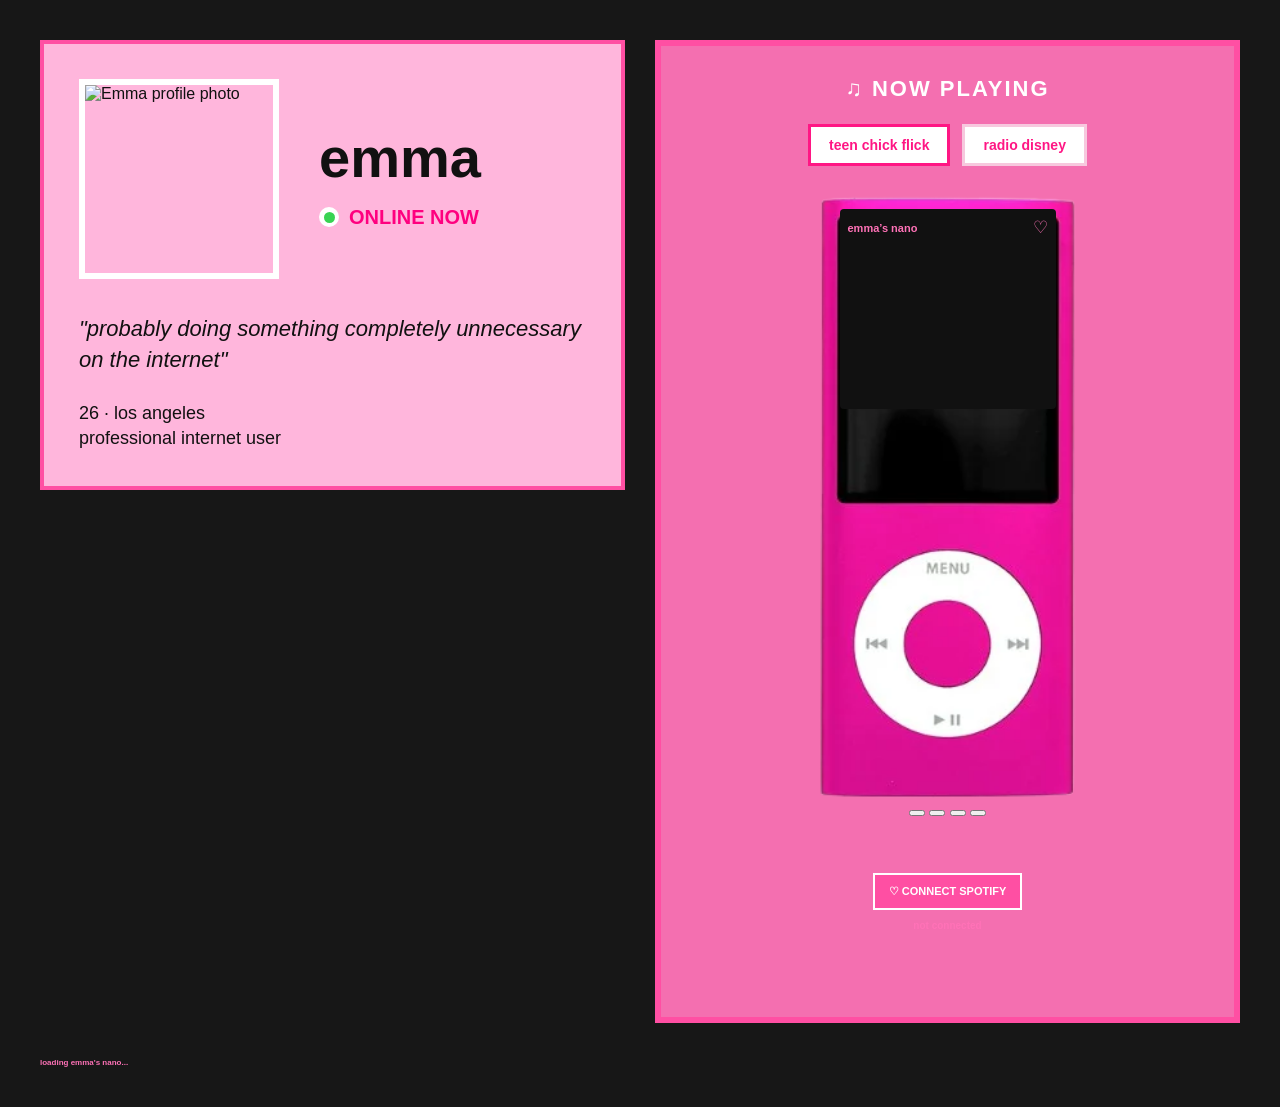
==== index.html @ bb6e9020 "Update index.html" ====
<!DOCTYPE html>
<html lang="en">

<head>
  <meta charset="UTF-8">

  <meta
    name="viewport"
    content="width=device-width, initial-scale=1.0"
  >

  <title>★ emma is online ★</title>

  <link rel="stylesheet" href="style.css">
</head>


<body>

  <main class="homepage">

    <section class="top-section">


      <!-- PROFILE CARD -->

      <div class="profile-card">

        <div class="profile-header">

          <img
            class="profile-photo"
            src="https://placehold.co/200x200"
            alt="Emma profile photo"
          >

          <div class="profile-identity">

            <h1>emma</h1>

            <p class="online-status">

              <span class="online-ring">
                <span class="online-dot"></span>
              </span>

              ONLINE NOW

            </p>

          </div>

        </div>


        <div class="profile-details">

          <p class="status">
            "probably doing something completely unnecessary on the internet"
          </p>

          <p class="bio">
            26 · los angeles<br>
            professional internet user
          </p>

        </div>

      </div>



    <!-- MUSIC CARD -->

<div class="music-card">

  <h2 class="music-heading">
    ♫ NOW PLAYING
  </h2>


  <!-- PLAYLIST SWITCHER -->

  <div class="playlist-tabs">

    <button
      class="playlist-btn active"
      id="teen-playlist"
      type="button"
    >
      teen chick flick
    </button>

    <button
      class="playlist-btn"
      id="disney-playlist"
      type="button"
    >
      radio disney
    </button>

  </div>


  <!-- IPOD -->

  <div class="ipod-wrap">

    <img
      class="real-ipod"
      src="ipod-nano-front.png"
      alt="Pink iPod Nano"
    >


    <!-- CUSTOM SCREEN OVER THE REAL IPOD -->

    <div class="ipod-screen">

      <div class="screen-top">

        <span class="nano-label">
          emma’s nano
        </span>

        <span class="nano-heart">
          ♡
        </span>

      </div>

            </div>
      <!-- end ipod-screen -->


      <!-- INVISIBLE CLICK WHEEL HOTSPOTS -->

      <button
        class="wheel-hotspot wheel-prev"
        id="wheel-prev"
        type="button"
        aria-label="Previous track"
      ></button>


      <button
        class="wheel-hotspot wheel-next"
        id="wheel-next"
        type="button"
        aria-label="Next track"
      ></button>


      <button
        class="wheel-hotspot wheel-play"
        id="wheel-play"
        type="button"
        aria-label="Play or pause"
      ></button>


      <button
        class="wheel-hotspot wheel-center"
        id="wheel-center"
        type="button"
        aria-label="Play or pause"
      ></button>


    </div>
    <!-- end ipod-wrap -->


      <!-- BEFORE SPOTIFY IS CONNECTED -->

      <div
        class="spotify-login"
        id="spotify-login"
      >

        <button
          class="connect-spotify"
          id="connect-spotify"
          type="button"
        >
          ♡ CONNECT SPOTIFY
        </button>

        <p
          class="spotify-status"
          id="spotify-status"
        >
          not connected
        </p>

      </div>


      <!-- AFTER SPOTIFY IS CONNECTED -->

      <div
  class="nano-player hidden"
  id="nano-player"
>
  <div class="now-playing-label">
    Now Playing
  </div>

  <img
    id="track-art"
    class="track-art-full"
    alt="Current album art"
  >

  <div class="progress-section">
    <div class="time-row">
      <span id="current-time">0:00</span>
      <span id="total-time">0:00</span>
    </div>

    <div class="progress-bar">
      <div
        class="progress-fill"
        id="progress-fill"
      ></div>
    </div>
  </div>

  <div class="track-meta">
    <p
      class="track-title-full"
      id="track-title"
    >
      Track Title
    </p>

    <p
      class="track-artist-full"
      id="track-artist"
    >
      Artist Name
    </p>
  </div>
</div>
          </div>

        </div>


        <div class="nano-controls">

          <button
            id="prev-track"
            class="nano-control"
            type="button"
            aria-label="Previous track"
          >
            ◀◀
          </button>

          <button
            id="toggle-play"
            class="nano-control play-control"
            type="button"
            aria-label="Play or pause"
          >
            ▶
          </button>

          <button
            id="next-track"
            class="nano-control"
            type="button"
            aria-label="Next track"
          >
            ▶▶
          </button>

        </div>


        <p
          class="player-status"
          id="player-status"
        >
          loading emma's nano...
        </p>

      </div>

    </div>

  </div>

</div>

          </div>

        </div>

      </div>


    </section>

  </main>


  <!-- our JavaScript -->

  <script src="script.js?v=4"></script>

</body>

</html>
---- style.css ----
* {
  box-sizing: border-box;
}


body {
  margin: 0;
  padding: 40px;

  background: #171717;

  font-family: Arial, Helvetica, sans-serif;
  color: white;
}


.homepage {
  max-width: 1200px;
  margin: 0 auto;
}


.top-section {
  display: grid;

  grid-template-columns: 1fr 1fr;

  gap: 30px;

  align-items: start;
}



/* -------------------------
   PROFILE
------------------------- */


.profile-card {
  padding: 35px;

  background: #ffb6dc;
  color: #111;

  border: 4px solid #ff4fa3;
}


.profile-header {
  display: flex;

  align-items: center;

  gap: 40px;
}


.profile-photo {
  width: 200px;
  height: 200px;

  object-fit: cover;

  border: 6px solid white;
}


.profile-identity {
  flex: 1;
}


.profile-identity h1 {
  margin: 0 0 20px 0;

  font-size: 56px;
  line-height: 1;
}


.online-status {
  display: flex;

  align-items: center;

  gap: 10px;

  margin: 0;

  color: #ff007f;

  font-size: 20px;
  font-weight: bold;

  white-space: nowrap;
}


.online-ring {
  width: 20px;
  height: 20px;

  background: white;

  border-radius: 50%;

  display: flex;

  align-items: center;
  justify-content: center;

  flex-shrink: 0;
}


.online-dot {
  width: 11px;
  height: 11px;

  background: #39d353;

  border-radius: 50%;

  animation: blink 1s infinite;
}


.profile-details {
  margin-top: 35px;
}


.status {
  margin: 0;

  font-size: 22px;
  font-style: italic;

  line-height: 1.4;
}


.bio {
  margin-top: 25px;
  margin-bottom: 0;

  font-size: 18px;

  line-height: 1.4;
}



/* -------------------------
   MUSIC AREA
------------------------- */


.music-card {
  padding: 30px;

  background: #f46fb0;

  border: 6px solid #ff4fa3;

  text-align: center;
}


.music-heading {
  margin: 0 0 22px 0;

  color: white;

  font-size: 22px;
  font-weight: 800;

  letter-spacing: 2px;
}


.playlist-tabs {
  display: flex;

  justify-content: center;

  gap: 12px;

  margin-bottom: 28px;
}


.playlist-btn {
  padding: 10px 18px;

  background: white;

  border: 3px solid #f7c8de;

  color: #ff1684;

  font-size: 14px;
  font-weight: bold;

  cursor: pointer;
}


.playlist-btn.active {
  border-color: #ff1684;
}



/* -------------------------
   REAL IPOD
------------------------- */


.ipod-wrap {
  position: relative;

  width: 260px;

  margin: 0 auto;
}


.real-ipod {
  display: block;

  width: 100%;
  height: auto;
}



/*
The Spotify player is positioned
on top of the iPod's black screen.
*/

.ipod-screen {
  position: absolute;

  top: 15px;
  left: 22px;

  width: 216px;
  height: 200px;

  padding: 8px;

  overflow: hidden;

  background: #111;
  border-radius: 4px;
}

.screen-top {
  display: flex;
  justify-content: space-between;
  align-items: center;

  margin-bottom: 6px;

  color: #ff72b7;
}

#embed-iframe {
  width: 100%;
  height: 152px;
  overflow: hidden;
}

.nano-label {
  font-size: 11px;
  font-weight: bold;
}


.nano-heart {
  font-size: 17px;
}


#embed-iframe {
  width: 100%;
}



/* -------------------------
   ANIMATIONS
------------------------- */


@keyframes blink {

  0% {
    opacity: 1;
  }

  50% {
    opacity: 0.2;
  }

  100% {
    opacity: 1;
  }

}



/* -------------------------
   MOBILE
------------------------- */


@media (max-width: 800px) {

  body {
    padding: 20px;
  }


  .top-section {
    grid-template-columns: 1fr;
  }


  .profile-header {
    gap: 20px;
  }


  .profile-photo {
    width: 150px;
    height: 150px;
  }


  .profile-identity h1 {
    font-size: 42px;
  }

}
.spotify-login {
  height: 170px;

  display: flex;
  flex-direction: column;

  align-items: center;
  justify-content: center;

  gap: 10px;
}


.connect-spotify {
  padding: 10px 14px;

  background: #ff4fa3;
  color: white;

  border: 2px solid white;

  font-size: 11px;
  font-weight: bold;

  cursor: pointer;
}


.connect-spotify:hover {
  background: #ff1684;
}


.spotify-status {
  margin: 0;

  color: #ff72b7;

  font-size: 10px;
  font-weight: bold;
}
.hidden {
  display: none !important;
}


.nano-player {
  height: 170px;
  display: flex;
  flex-direction: column;
  justify-content: space-between;
}


.now-playing-row {
  display: grid;
  grid-template-columns: 72px 1fr;
  gap: 9px;
  align-items: center;
  min-width: 0;
}


.track-art {
  width: 72px;
  height: 72px;

  object-fit: cover;

  background: #2a2a2a;

  border: 2px solid #ff72b7;
}


.track-info {
  min-width: 0;
  text-align: left;
}


.track-title {
  margin: 0 0 5px 0;

  color: white;

  font-size: 12px;
  font-weight: bold;
  line-height: 1.2;

  white-space: nowrap;
  overflow: hidden;
  text-overflow: ellipsis;
}


.track-artist {
  margin: 0;

  color: #ff8bc5;

  font-size: 10px;
  line-height: 1.2;

  white-space: nowrap;
  overflow: hidden;
  text-overflow: ellipsis;
}


.nano-controls {
  display: flex;
  justify-content: center;
  align-items: center;

  gap: 10px;

  margin-top: 8px;
}


.nano-control {
  width: 34px;
  height: 28px;

  padding: 0;

  border: 1px solid #ff72b7;

  background: transparent;
  color: white;

  font-size: 10px;

  cursor: pointer;
}


.play-control {
  background: #ff4fa3;

  font-size: 12px;
}


.nano-control:hover {
  background: #ff1684;
}


.player-status {
  margin: 5px 0 0 0;

  color: #ff72b7;

  font-size: 8px;
  font-weight: bold;
}
.nano-player {
  width: 100%;
  height: 100%;
  color: #ffffff;
  display: flex;
  flex-direction: column;
  align-items: center;
  justify-content: flex-start;
  padding: 10px 10px 12px;
  box-sizing: border-box;
}

.nano-player.hidden {
  display: none;
}

.now-playing-label {
  width: 100%;
  text-align: center;
  font-size: 14px;
  font-weight: 700;
  color: #d8d8d8;
  margin-bottom: 8px;
}

.track-art-full {
  width: 100%;
  max-width: 180px;
  aspect-ratio: 1 / 1;
  object-fit: cover;
  border: 2px solid rgba(255,255,255,0.15);
  display: block;
  margin-bottom: 10px;
}

.progress-section {
  width: 100%;
  margin-bottom: 10px;
}

.time-row {
  display: flex;
  justify-content: space-between;
  font-size: 11px;
  color: #d8d8d8;
  margin-bottom: 4px;
}

.progress-bar {
  width: 100%;
  height: 6px;
  background: rgba(255,255,255,0.22);
  border-radius: 999px;
  overflow: hidden;
}

.progress-fill {
  width: 0%;
  height: 100%;
  background: #ffffff;
  border-radius: 999px;
  transition: width 0.15s linear;
}

.track-meta {
  width: 100%;
  text-align: center;
}

.track-title-full {
  font-size: 15px;
  font-weight: 700;
  margin: 0 0 3px;
  color: white;
}

.track-artist-full {
  font-size: 13px;
  margin: 0;
  color: #d8d8d8;
}

/* optional: hide the old custom control row if it's still around */
.nano-controls {
  display: none;
}
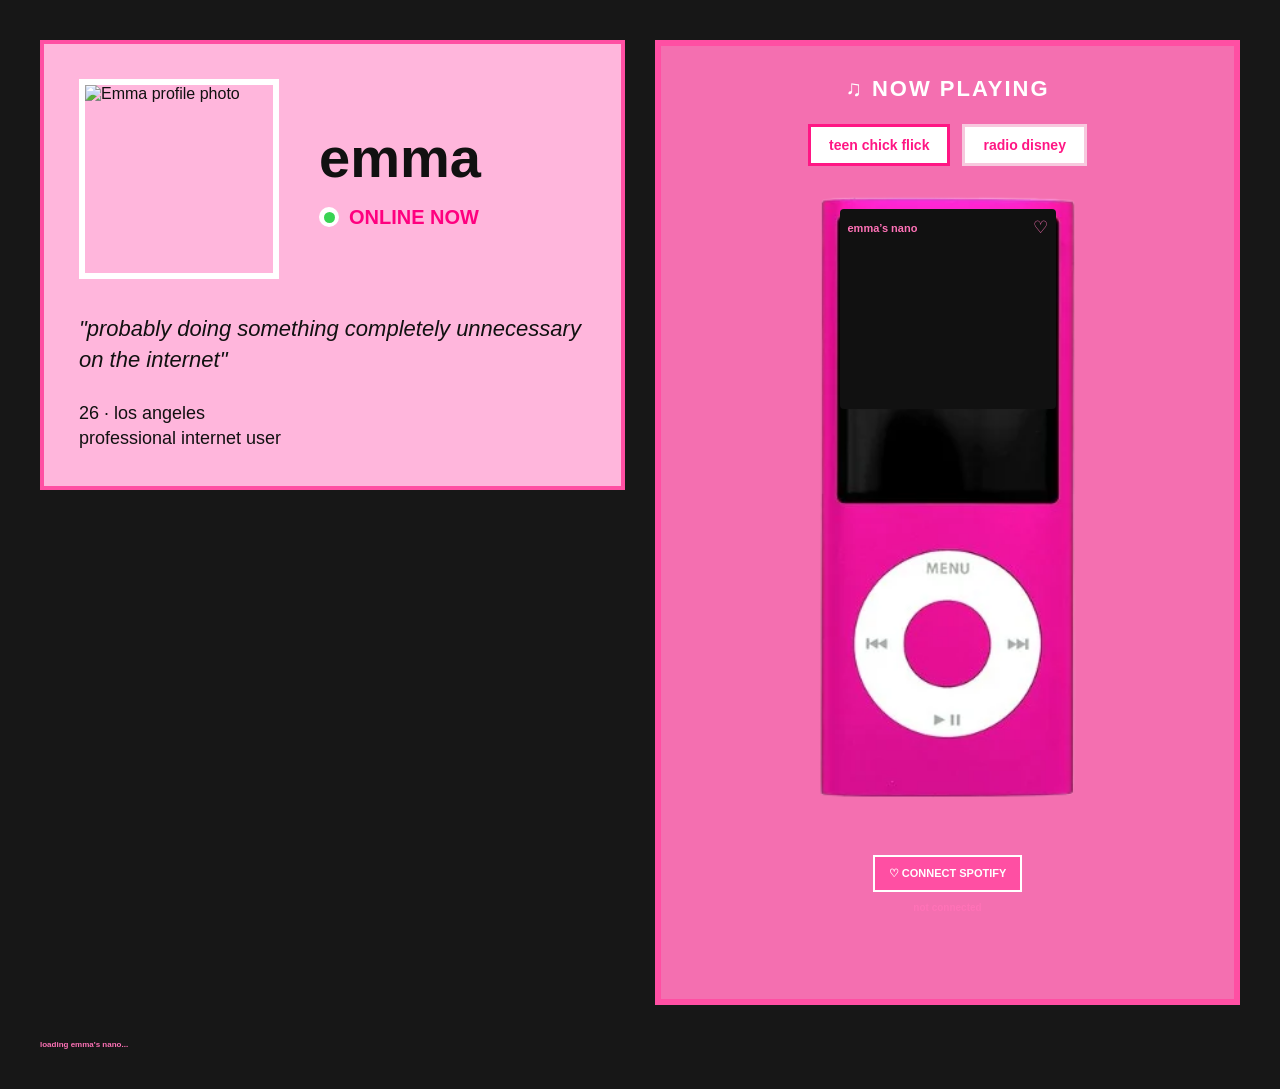
==== commit 664997ad: "Update index.html" ====
--- a/index.html
+++ b/index.html
@@ -308,7 +308,7 @@
 
   <!-- our JavaScript -->
 
-  <script src="script.js?v=4"></script>
+  <script src="script.js?v=5"></script>
 
 </body>
 
--- a/style.css
+++ b/style.css
@@ -591,3 +591,94 @@
 .nano-controls {
   display: none;
 }
+
+/* -------------------------------------
+   REAL IPOD CLICK WHEEL HOTSPOTS
+------------------------------------- */
+
+.wheel-hotspot {
+  position: absolute;
+
+  z-index: 20;
+
+  border: 0;
+  padding: 0;
+
+  background: transparent;
+
+  cursor: pointer;
+
+  border-radius: 50%;
+}
+
+
+/* LEFT / PREVIOUS */
+
+.wheel-prev {
+  width: 42px;
+  height: 42px;
+
+  left: 13%;
+  top: 67%;
+
+  transform: translate(
+    -50%,
+    -50%
+  );
+}
+
+
+/* RIGHT / NEXT */
+
+.wheel-next {
+  width: 42px;
+  height: 42px;
+
+  left: 87%;
+  top: 67%;
+
+  transform: translate(
+    -50%,
+    -50%
+  );
+}
+
+
+/* BOTTOM / PLAY-PAUSE */
+
+.wheel-play {
+  width: 50px;
+  height: 38px;
+
+  left: 50%;
+  top: 82%;
+
+  transform: translate(
+    -50%,
+    -50%
+  );
+}
+
+
+/* CENTER BUTTON */
+
+.wheel-center {
+  width: 72px;
+  height: 72px;
+
+  left: 50%;
+  top: 67%;
+
+  transform: translate(
+    -50%,
+    -50%
+  );
+}
+
+
+/* Keyboard accessibility */
+
+.wheel-hotspot:focus-visible {
+  outline: 3px solid #ff72b7;
+  outline-offset: 2px;
+}
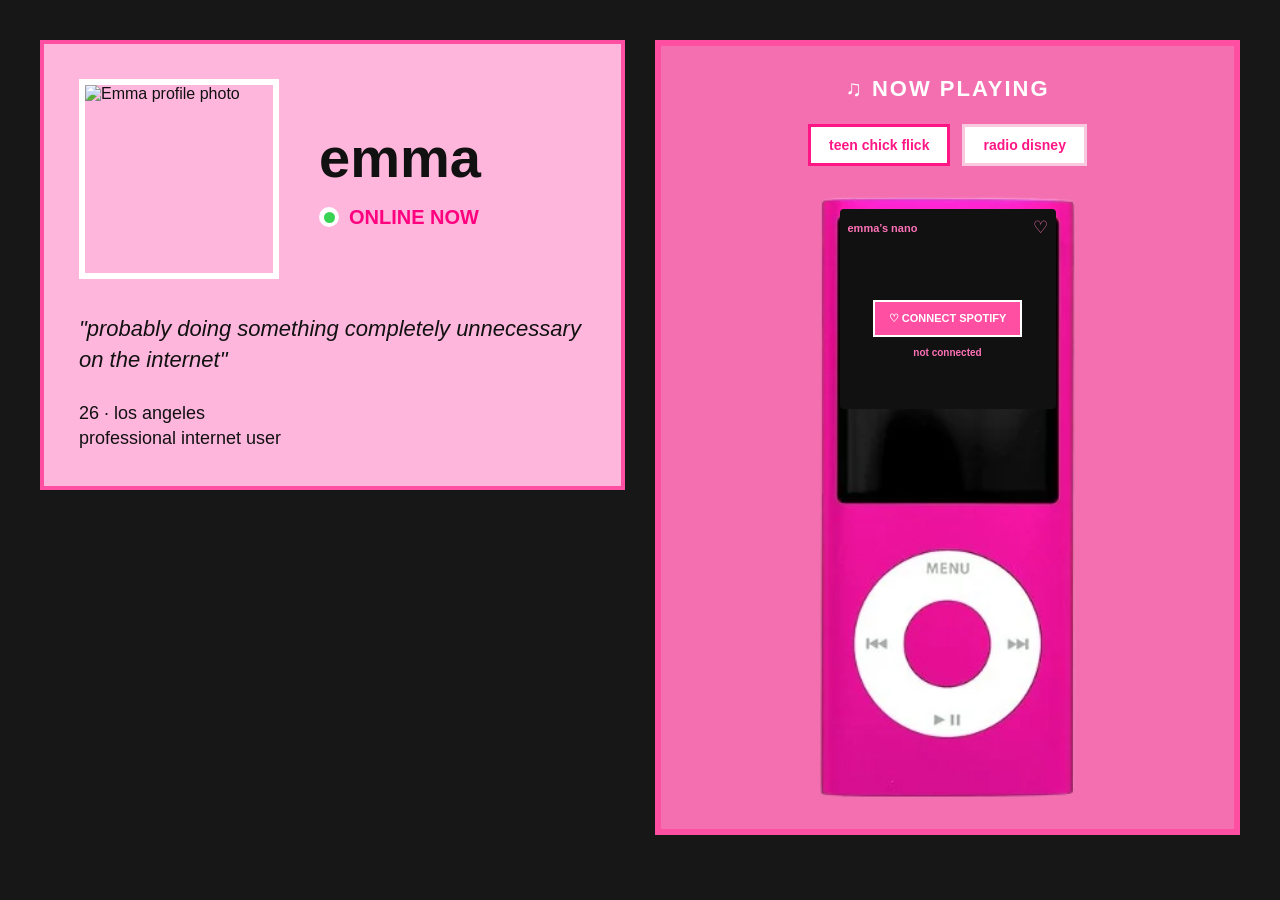
==== commit 521ef86b: "Fix iPod player HTML structure" ====
--- a/index.html
+++ b/index.html
@@ -69,236 +69,193 @@
       </div>
 
 
-
-    <!-- MUSIC CARD -->
-
-<div class="music-card">
-
-  <h2 class="music-heading">
-    ♫ NOW PLAYING
-  </h2>
-
-
-  <!-- PLAYLIST SWITCHER -->
-
-  <div class="playlist-tabs">
-
-    <button
-      class="playlist-btn active"
-      id="teen-playlist"
-      type="button"
-    >
-      teen chick flick
-    </button>
-
-    <button
-      class="playlist-btn"
-      id="disney-playlist"
-      type="button"
-    >
-      radio disney
-    </button>
-
-  </div>
-
-
-  <!-- IPOD -->
-
-  <div class="ipod-wrap">
-
-    <img
-      class="real-ipod"
-      src="ipod-nano-front.png"
-      alt="Pink iPod Nano"
-    >
-
-
-    <!-- CUSTOM SCREEN OVER THE REAL IPOD -->
-
-    <div class="ipod-screen">
-
-      <div class="screen-top">
-
-        <span class="nano-label">
-          emma’s nano
-        </span>
-
-        <span class="nano-heart">
-          ♡
-        </span>
+      <!-- MUSIC CARD -->
+
+      <div class="music-card">
+
+        <h2 class="music-heading">
+          ♫ NOW PLAYING
+        </h2>
+
+
+        <!-- PLAYLIST SWITCHER -->
+
+        <div class="playlist-tabs">
+
+          <button
+            class="playlist-btn active"
+            id="teen-playlist"
+            type="button"
+          >
+            teen chick flick
+          </button>
+
+          <button
+            class="playlist-btn"
+            id="disney-playlist"
+            type="button"
+          >
+            radio disney
+          </button>
+
+        </div>
+
+
+        <!-- IPOD -->
+
+        <div class="ipod-wrap">
+
+          <img
+            class="real-ipod"
+            src="ipod-nano-front.png"
+            alt="Pink iPod Nano"
+          >
+
+
+          <!-- CUSTOM SCREEN OVERLAY -->
+
+          <div class="ipod-screen">
+
+            <div class="screen-top">
+
+              <span class="nano-label">
+                emma’s nano
+              </span>
+
+              <span class="nano-heart">
+                ♡
+              </span>
+
+            </div>
+
+
+            <!-- BEFORE SPOTIFY CONNECTS -->
+
+            <div
+              class="spotify-login"
+              id="spotify-login"
+            >
+
+              <button
+                class="connect-spotify"
+                id="connect-spotify"
+                type="button"
+              >
+                ♡ CONNECT SPOTIFY
+              </button>
+
+              <p
+                class="spotify-status"
+                id="spotify-status"
+              >
+                not connected
+              </p>
+
+            </div>
+
+
+            <!-- REAL NOW PLAYING SCREEN -->
+
+            <div
+              class="nano-player hidden"
+              id="nano-player"
+            >
+
+              <div class="now-playing-label">
+                Now Playing
+              </div>
+
+              <img
+                id="track-art"
+                class="track-art-full"
+                alt="Current album art"
+              >
+
+              <div class="progress-section">
+
+                <div class="time-row">
+
+                  <span id="current-time">
+                    0:00
+                  </span>
+
+                  <span id="total-time">
+                    0:00
+                  </span>
+
+                </div>
+
+                <div class="progress-bar">
+
+                  <div
+                    class="progress-fill"
+                    id="progress-fill"
+                  ></div>
+
+                </div>
+
+              </div>
+
+
+              <div class="track-meta">
+
+                <p
+                  class="track-title-full"
+                  id="track-title"
+                >
+                  Track Title
+                </p>
+
+                <p
+                  class="track-artist-full"
+                  id="track-artist"
+                >
+                  Artist Name
+                </p>
+
+              </div>
+
+            </div>
+
+          </div>
+          <!-- END IPOD SCREEN -->
+
+
+          <!-- INVISIBLE CLICK-WHEEL HOTSPOTS -->
+
+          <button
+            class="wheel-hotspot wheel-prev"
+            id="wheel-prev"
+            type="button"
+            aria-label="Previous track"
+          ></button>
+
+          <button
+            class="wheel-hotspot wheel-next"
+            id="wheel-next"
+            type="button"
+            aria-label="Next track"
+          ></button>
+
+          <button
+            class="wheel-hotspot wheel-play"
+            id="wheel-play"
+            type="button"
+            aria-label="Play or pause"
+          ></button>
+
+          <button
+            class="wheel-hotspot wheel-center"
+            id="wheel-center"
+            type="button"
+            aria-label="Play or pause"
+          ></button>
+
+        </div>
+        <!-- END IPOD -->
 
       </div>
-
-            </div>
-      <!-- end ipod-screen -->
-
-
-      <!-- INVISIBLE CLICK WHEEL HOTSPOTS -->
-
-      <button
-        class="wheel-hotspot wheel-prev"
-        id="wheel-prev"
-        type="button"
-        aria-label="Previous track"
-      ></button>
-
-
-      <button
-        class="wheel-hotspot wheel-next"
-        id="wheel-next"
-        type="button"
-        aria-label="Next track"
-      ></button>
-
-
-      <button
-        class="wheel-hotspot wheel-play"
-        id="wheel-play"
-        type="button"
-        aria-label="Play or pause"
-      ></button>
-
-
-      <button
-        class="wheel-hotspot wheel-center"
-        id="wheel-center"
-        type="button"
-        aria-label="Play or pause"
-      ></button>
-
-
-    </div>
-    <!-- end ipod-wrap -->
-
-
-      <!-- BEFORE SPOTIFY IS CONNECTED -->
-
-      <div
-        class="spotify-login"
-        id="spotify-login"
-      >
-
-        <button
-          class="connect-spotify"
-          id="connect-spotify"
-          type="button"
-        >
-          ♡ CONNECT SPOTIFY
-        </button>
-
-        <p
-          class="spotify-status"
-          id="spotify-status"
-        >
-          not connected
-        </p>
-
-      </div>
-
-
-      <!-- AFTER SPOTIFY IS CONNECTED -->
-
-      <div
-  class="nano-player hidden"
-  id="nano-player"
->
-  <div class="now-playing-label">
-    Now Playing
-  </div>
-
-  <img
-    id="track-art"
-    class="track-art-full"
-    alt="Current album art"
-  >
-
-  <div class="progress-section">
-    <div class="time-row">
-      <span id="current-time">0:00</span>
-      <span id="total-time">0:00</span>
-    </div>
-
-    <div class="progress-bar">
-      <div
-        class="progress-fill"
-        id="progress-fill"
-      ></div>
-    </div>
-  </div>
-
-  <div class="track-meta">
-    <p
-      class="track-title-full"
-      id="track-title"
-    >
-      Track Title
-    </p>
-
-    <p
-      class="track-artist-full"
-      id="track-artist"
-    >
-      Artist Name
-    </p>
-  </div>
-</div>
-          </div>
-
-        </div>
-
-
-        <div class="nano-controls">
-
-          <button
-            id="prev-track"
-            class="nano-control"
-            type="button"
-            aria-label="Previous track"
-          >
-            ◀◀
-          </button>
-
-          <button
-            id="toggle-play"
-            class="nano-control play-control"
-            type="button"
-            aria-label="Play or pause"
-          >
-            ▶
-          </button>
-
-          <button
-            id="next-track"
-            class="nano-control"
-            type="button"
-            aria-label="Next track"
-          >
-            ▶▶
-          </button>
-
-        </div>
-
-
-        <p
-          class="player-status"
-          id="player-status"
-        >
-          loading emma's nano...
-        </p>
-
-      </div>
-
-    </div>
-
-  </div>
-
-</div>
-
-          </div>
-
-        </div>
-
-      </div>
+      <!-- END MUSIC CARD -->
 
 
     </section>
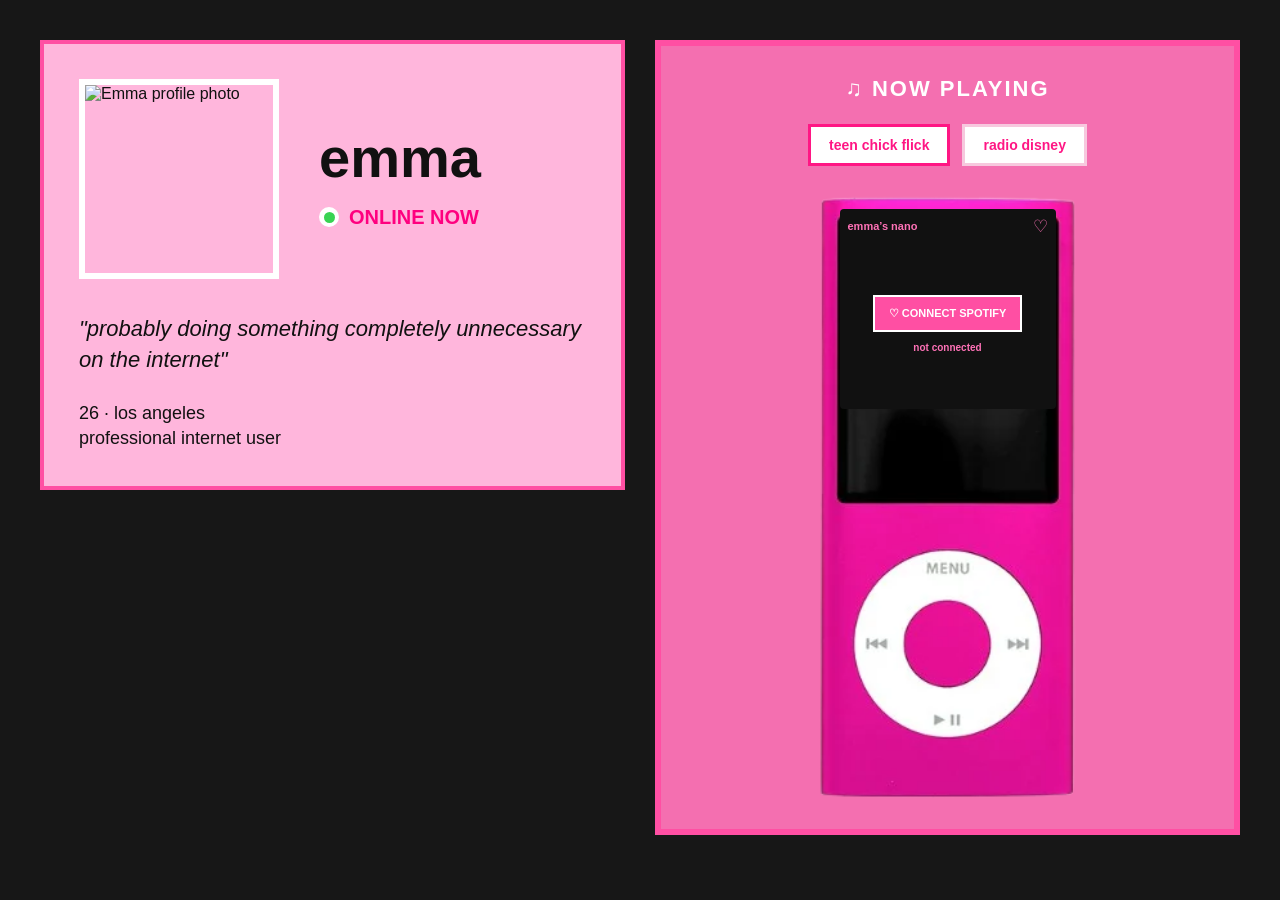
==== commit 899cdd65: "Bump cache for full Nano display" ====
--- a/index.html
+++ b/index.html
@@ -11,7 +11,7 @@
 
   <title>★ emma is online ★</title>
 
-  <link rel="stylesheet" href="style.css">
+  <link rel="stylesheet" href="style.css?v=7">
 </head>
 
 
@@ -265,7 +265,7 @@
 
   <!-- our JavaScript -->
 
-  <script src="script.js?v=5"></script>
+  <script src="script.js?v=7"></script>
 
 </body>
 
--- a/style.css
+++ b/style.css
@@ -682,3 +682,91 @@
   outline: 3px solid #ff72b7;
   outline-offset: 2px;
 }
+
+
+/* =====================================
+   NANO SCREEN — COMPACT REAL-IPOD LAYOUT
+   ===================================== */
+
+.ipod-screen {
+  top: 15px;
+  left: 22px;
+  width: 216px;
+  height: 200px;
+  padding: 8px;
+  overflow: hidden;
+  background: #111;
+  border-radius: 4px;
+}
+
+.screen-top {
+  height: 18px;
+  margin-bottom: 4px;
+}
+
+.nano-player {
+  width: 100%;
+  height: 158px;
+  padding: 0;
+  display: flex;
+  flex-direction: column;
+  align-items: center;
+  justify-content: flex-start;
+  overflow: hidden;
+}
+
+.nano-player.hidden {
+  display: none !important;
+}
+
+.now-playing-label {
+  display: none;
+}
+
+.track-art-full {
+  width: 108px;
+  height: 108px;
+  flex: 0 0 108px;
+  object-fit: cover;
+  margin: 0 0 5px 0;
+  border: 1px solid rgba(255,255,255,0.2);
+}
+
+.progress-section {
+  width: 100%;
+  margin: 0 0 4px 0;
+}
+
+.time-row {
+  margin: 0 0 2px 0;
+  font-size: 8px;
+  line-height: 1;
+}
+
+.progress-bar {
+  height: 4px;
+}
+
+.track-meta {
+  width: 100%;
+  min-width: 0;
+  text-align: center;
+}
+
+.track-title-full {
+  margin: 0 0 1px 0;
+  font-size: 10px;
+  line-height: 1.1;
+  white-space: nowrap;
+  overflow: hidden;
+  text-overflow: ellipsis;
+}
+
+.track-artist-full {
+  margin: 0;
+  font-size: 8px;
+  line-height: 1.1;
+  white-space: nowrap;
+  overflow: hidden;
+  text-overflow: ellipsis;
+}
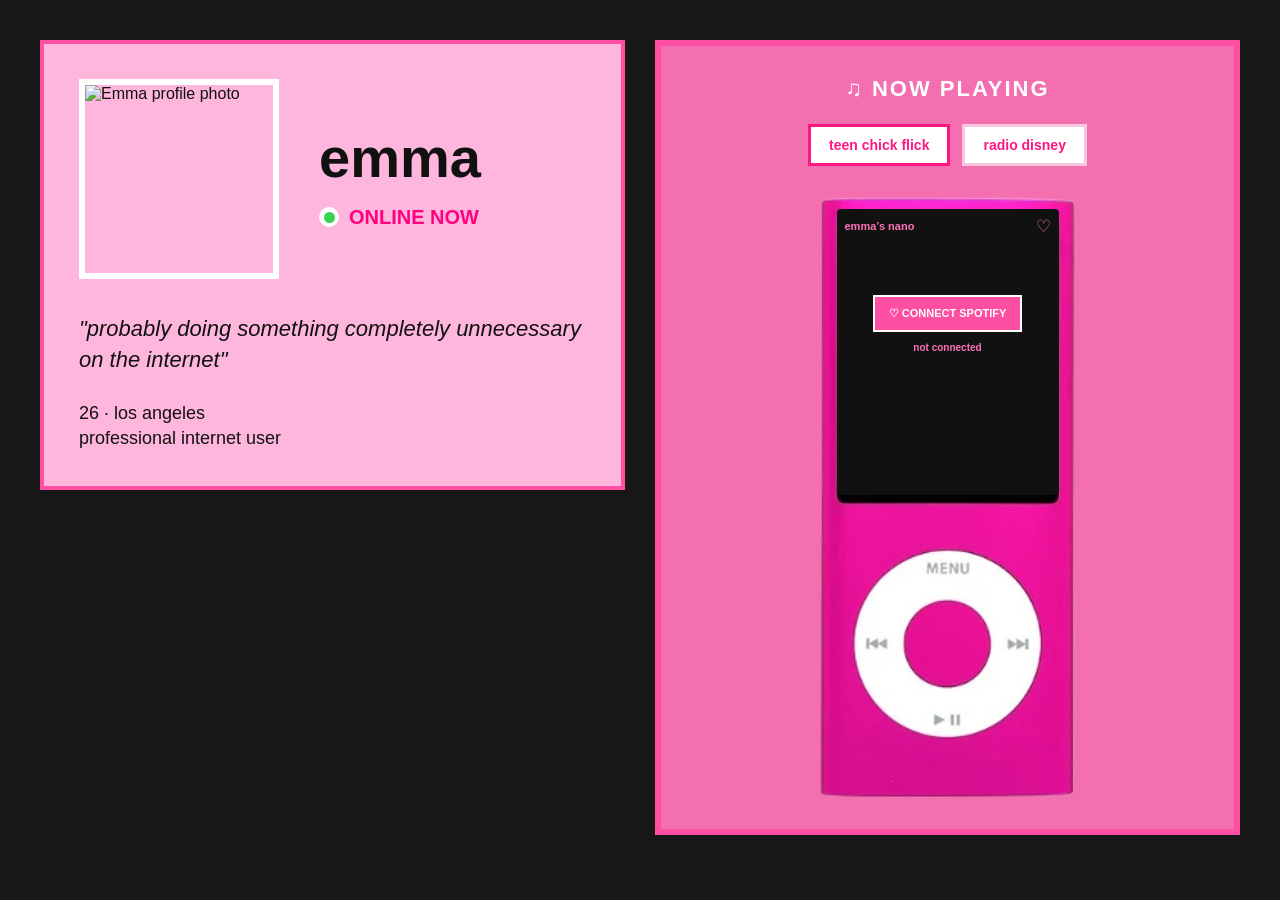
==== commit cc67847e: "Bump cache for larger Nano album art" ====
--- a/index.html
+++ b/index.html
@@ -11,7 +11,7 @@
 
   <title>★ emma is online ★</title>
 
-  <link rel="stylesheet" href="style.css?v=7">
+  <link rel="stylesheet" href="style.css?v=8">
 </head>
 
 
@@ -265,7 +265,7 @@
 
   <!-- our JavaScript -->
 
-  <script src="script.js?v=7"></script>
+  <script src="script.js?v=8"></script>
 
 </body>
 
--- a/style.css
+++ b/style.css
@@ -770,3 +770,94 @@
   overflow: hidden;
   text-overflow: ellipsis;
 }
+
+
+/* =====================================
+   NANO SCREEN — FIT FULL NOW-PLAYING UI
+   ===================================== */
+
+.ipod-screen {
+  top: 15px;
+  left: 19px;
+  width: 222px;
+  height: 286px;
+  padding: 8px;
+  overflow: hidden;
+  background: #111;
+  border-radius: 4px;
+}
+
+.screen-top {
+  height: 18px;
+  margin-bottom: 4px;
+}
+
+.nano-player {
+  width: 100%;
+  height: calc(100% - 22px);
+  padding: 0 6px 6px;
+  display: flex;
+  flex-direction: column;
+  align-items: center;
+  justify-content: flex-start;
+  overflow: hidden;
+}
+
+.now-playing-label {
+  display: block;
+  width: 100%;
+  margin: 0 0 5px;
+  text-align: center;
+  font-size: 11px;
+  line-height: 1;
+  font-weight: 700;
+  color: #d8d8d8;
+}
+
+.track-art-full {
+  width: 156px;
+  height: 156px;
+  flex: 0 0 156px;
+  object-fit: cover;
+  margin: 0 0 6px;
+  border: 1px solid rgba(255,255,255,0.2);
+}
+
+.progress-section {
+  width: 100%;
+  margin: 0 0 5px;
+}
+
+.time-row {
+  margin: 0 0 3px;
+  font-size: 8px;
+  line-height: 1;
+}
+
+.progress-bar {
+  height: 4px;
+}
+
+.track-meta {
+  width: 100%;
+  min-width: 0;
+  text-align: center;
+}
+
+.track-title-full {
+  margin: 0 0 2px;
+  font-size: 10px;
+  line-height: 1.1;
+  white-space: nowrap;
+  overflow: hidden;
+  text-overflow: ellipsis;
+}
+
+.track-artist-full {
+  margin: 0;
+  font-size: 8px;
+  line-height: 1.1;
+  white-space: nowrap;
+  overflow: hidden;
+  text-overflow: ellipsis;
+}
